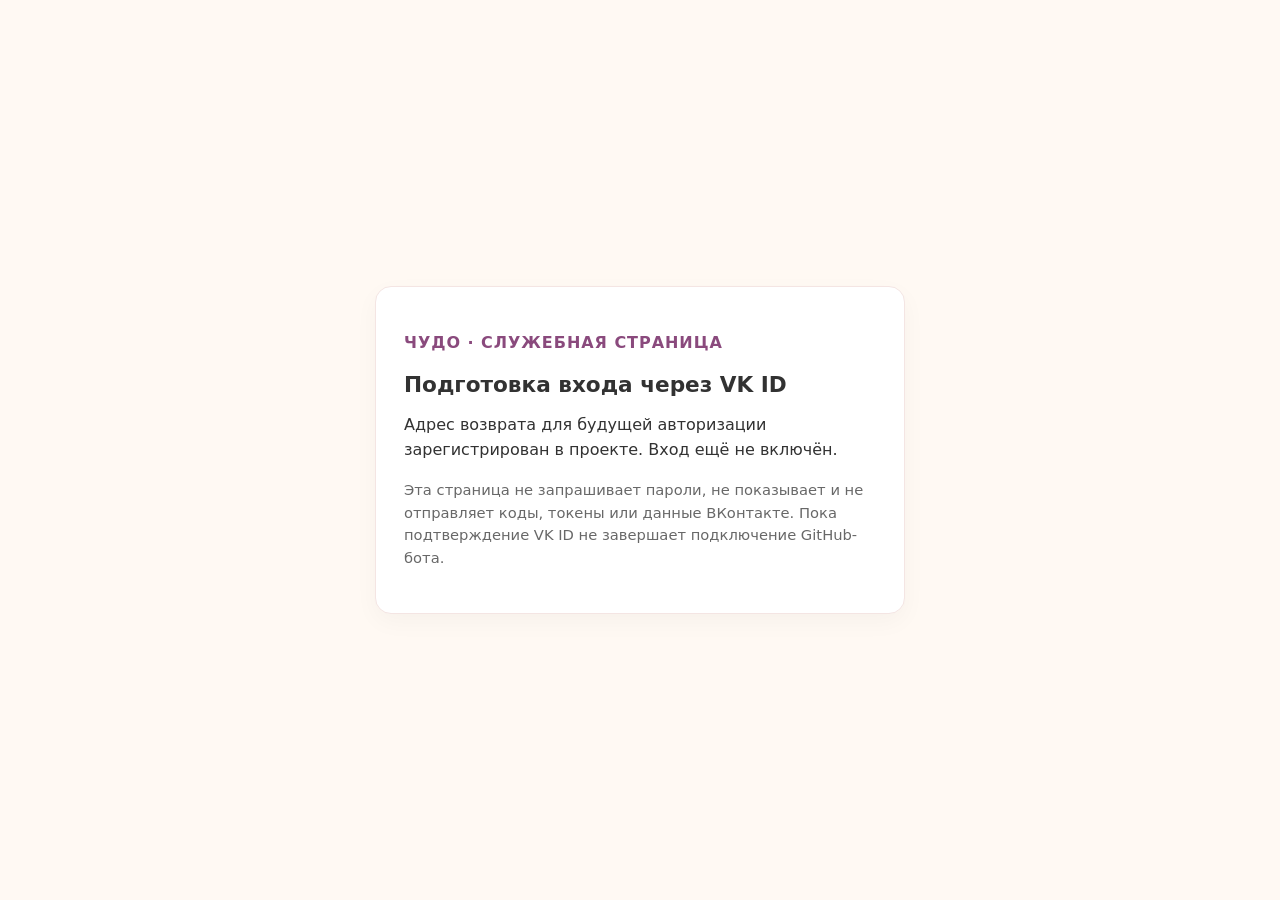
==== vk-auth/callback.html @ 96384461 "Add isolated safe VK ID OAuth callback placeholder, leave main CHUDO site untouched" ====
<!doctype html>
<html lang="ru">
<head>
  <meta charset="utf-8">
  <meta name="viewport" content="width=device-width, initial-scale=1">
  <meta name="robots" content="noindex, nofollow, noarchive">
  <meta name="referrer" content="no-referrer">
  <meta http-equiv="Content-Security-Policy" content="default-src 'none'; style-src 'unsafe-inline'; script-src 'unsafe-inline'; connect-src 'none'; img-src 'none'; base-uri 'none'; form-action 'none'">
  <title>ЧУДО | Возврат из VK ID</title>
  <style>
    :root { font-family: system-ui, -apple-system, 'Segoe UI', sans-serif; color-scheme: light; }
    body { margin: 0; background: #fff9f3; color: #323232; display: grid; min-height: 100vh; place-items: center; }
    main { box-sizing: border-box; width: min(94%, 530px); background: white; border: 1px solid #f4e5e3; border-radius: 16px; padding: 28px; box-shadow: 0 8px 24px #00000009; }
    h1 { font-size: 1.35rem; margin-top: 0; }
    p { line-height: 1.55; }
    .tag { color: #8a4a7d; font-weight: 700; letter-spacing: .06em; }
    .hint { color: #686868; font-size: .92rem; }
  </style>
</head>
<body>
  <main>
    <p class="tag">ЧУДО · СЛУЖЕБНАЯ СТРАНИЦА</p>
    <h1>Подготовка входа через VK ID</h1>
    <p id="status">Адрес возврата для будущей авторизации зарегистрирован в проекте. Вход ещё не включён.</p>
    <p class="hint">Эта страница не запрашивает пароли, не показывает и не отправляет коды, токены или данные ВКонтакте. Пока подтверждение VK ID не завершает подключение GitHub-бота.</p>
  </main>
  <script>
    (function () {
      'use strict';
      // OAuth data may arrive via query or fragment. Never render, log, store,
      // send, or keep it in the address bar before a reviewed PKCE flow exists.
      const hadParams = Boolean(location.search || location.hash);
      try { history.replaceState(null, '', location.pathname); } catch (_) { /* no data usage */ }
      if (hadParams) {
        document.getElementById('status').textContent =
          'ВКонтакте вернул ответ. Настройка входа ещё не завершена. Не пересылайте никому ссылку с кодом или токеном.';
      }
    }());
  </script>
</body>
</html>
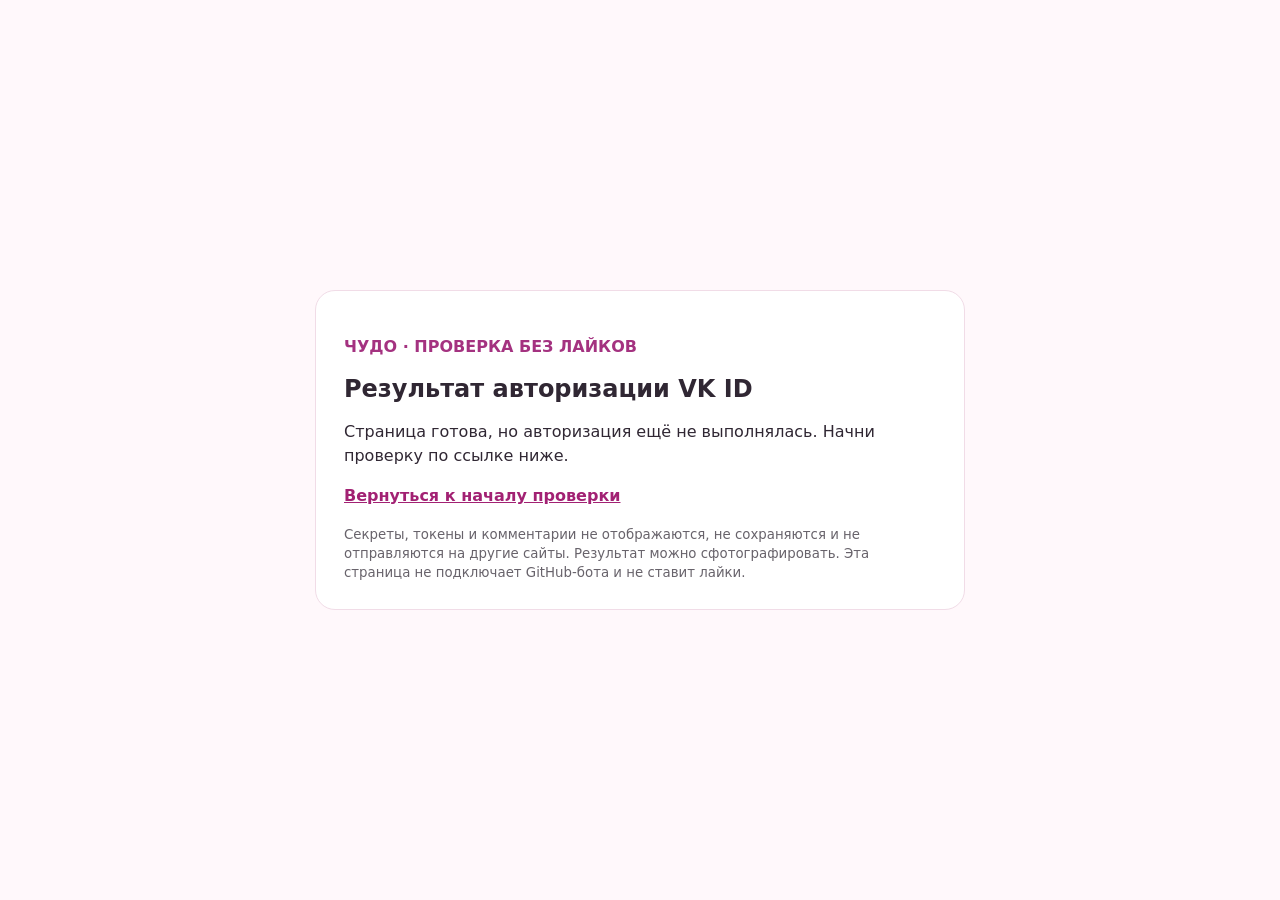
==== commit b2ef9661: "Exchange VK ID PKCE in browser memory and probe classic VK API read-only" ====
--- a/vk-auth/callback.html
+++ b/vk-auth/callback.html
@@ -1,41 +1,112 @@
 <!doctype html>
-<html lang="ru">
-<head>
-  <meta charset="utf-8">
-  <meta name="viewport" content="width=device-width, initial-scale=1">
-  <meta name="robots" content="noindex, nofollow, noarchive">
-  <meta name="referrer" content="no-referrer">
-  <meta http-equiv="Content-Security-Policy" content="default-src 'none'; style-src 'unsafe-inline'; script-src 'unsafe-inline'; connect-src 'none'; img-src 'none'; base-uri 'none'; form-action 'none'">
-  <title>ЧУДО | Возврат из VK ID</title>
-  <style>
-    :root { font-family: system-ui, -apple-system, 'Segoe UI', sans-serif; color-scheme: light; }
-    body { margin: 0; background: #fff9f3; color: #323232; display: grid; min-height: 100vh; place-items: center; }
-    main { box-sizing: border-box; width: min(94%, 530px); background: white; border: 1px solid #f4e5e3; border-radius: 16px; padding: 28px; box-shadow: 0 8px 24px #00000009; }
-    h1 { font-size: 1.35rem; margin-top: 0; }
-    p { line-height: 1.55; }
-    .tag { color: #8a4a7d; font-weight: 700; letter-spacing: .06em; }
-    .hint { color: #686868; font-size: .92rem; }
-  </style>
-</head>
-<body>
-  <main>
-    <p class="tag">ЧУДО · СЛУЖЕБНАЯ СТРАНИЦА</p>
-    <h1>Подготовка входа через VK ID</h1>
-    <p id="status">Адрес возврата для будущей авторизации зарегистрирован в проекте. Вход ещё не включён.</p>
-    <p class="hint">Эта страница не запрашивает пароли, не показывает и не отправляет коды, токены или данные ВКонтакте. Пока подтверждение VK ID не завершает подключение GitHub-бота.</p>
-  </main>
-  <script>
-    (function () {
-      'use strict';
-      // OAuth data may arrive via query or fragment. Never render, log, store,
-      // send, or keep it in the address bar before a reviewed PKCE flow exists.
-      const hadParams = Boolean(location.search || location.hash);
-      try { history.replaceState(null, '', location.pathname); } catch (_) { /* no data usage */ }
-      if (hadParams) {
-        document.getElementById('status').textContent =
-          'ВКонтакте вернул ответ. Настройка входа ещё не завершена. Не пересылайте никому ссылку с кодом или токеном.';
+<html lang="ru"><head>
+<meta charset="utf-8"><meta name="viewport" content="width=device-width,initial-scale=1">
+<meta name="robots" content="noindex,nofollow,noarchive"><meta name="referrer" content="no-referrer">
+<meta http-equiv="Content-Security-Policy" content="default-src 'none'; script-src 'unsafe-inline'; style-src 'unsafe-inline'; img-src 'none'; connect-src https://id.vk.ru https://api.vk.ru; form-action 'none'; base-uri 'none'; object-src 'none'">
+<title>ЧУДО | Результат проверки VK ID</title>
+<style>
+:root{font-family:system-ui,-apple-system,"Segoe UI",sans-serif;color-scheme:light}
+body{background:#fff8fb;color:#302733;margin:0;display:grid;min-height:100vh;place-items:center}
+main{box-sizing:border-box;max-width:650px;width:94%;padding:28px;border-radius:20px;border:1px solid #f1dce7;background:white}
+h1{font-size:1.5rem;margin-top:0}p{line-height:1.5}
+li{padding:5px 0}a{color:#a22173;font-weight:600}small{color:#68636b}</style></head>
+<body><main>
+<p style="color:#a43280;font-weight:700">ЧУДО · ПРОВЕРКА БЕЗ ЛАЙКОВ</p>
+<h1>Результат авторизации VK ID</h1>
+<p id="status" role="status" aria-live="polite">Проверяю ответ ВКонтакте...</p>
+<ol id="checks"></ol>
+<p><a href="./connect.html">Вернуться к началу проверки</a></p>
+<small>Секреты, токены и комментарии не отображаются, не сохраняются и не отправляются на другие сайты. Результат можно сфотографировать. Эта страница не подключает GitHub-бота и не ставит лайки.</small>
+</main>
+<script>
+"use strict";
+(async()=>{
+  const status=document.getElementById("status");
+  const list=document.getElementById("checks");
+  const STATE_KEY="chudo_vk_auth_state_v1",VERIFIER_KEY="chudo_vk_auth_verifier_v1";
+  const GROUP="-165365365",APP_ID="54820651", CALLBACK="https://chudo-tmn72.github.io/vk-auth/callback.html";
+  const add=(method,result)=>{
+    const li=document.createElement("li");li.textContent=method+": "+result;list.appendChild(li);
+  };
+  const qp=new URLSearchParams(location.search);
+  const fp=new URLSearchParams(location.hash.startsWith("#")?location.hash.slice(1):"");
+  const get=k=>qp.get(k)||fp.get(k);
+  const code=get("code"),returnedState=get("state"),device=get("device_id");
+  const authError=get("error");
+  // Remove sensitive OAuth parameters before displaying anything or contacting VK.
+  try { history.replaceState(null,"",location.pathname); }catch(_){}
+  if (authError) {
+    status.textContent="ВКонтакте не разрешил вход. Можно вернуться к началу проверки.";
+    return;
+  }
+  if (!code) {
+    status.textContent="Страница готова, но авторизация ещё не выполнялась. Начни проверку по ссылке ниже.";
+    return;
+  }
+  let expectedState,verifier;
+  try {
+    expectedState=sessionStorage.getItem(STATE_KEY);
+    verifier=sessionStorage.getItem(VERIFIER_KEY);
+    sessionStorage.removeItem(STATE_KEY);sessionStorage.removeItem(VERIFIER_KEY);
+  } catch(_) { status.textContent="Браузер не смог проверить защиту входа. Повторите вход в обычной вкладке.";return; }
+  if(!returnedState||!expectedState||returnedState!==expectedState||!verifier||!device) {
+    status.textContent="Проверка безопасности входа не пройдена. Не продолжайте с этим ответом. Начните заново.";
+    return;
+  }
+  try {
+    const url=new URL("https://id.vk.ru/oauth2/auth");
+    url.search=new URLSearchParams({
+      grant_type:"authorization_code",redirect_uri:CALLBACK,
+      client_id:APP_ID,code_verifier:verifier,state:expectedState,device_id:device
+    }).toString();
+    const res=await fetch(url.toString(),{
+      method:"POST",body:new URLSearchParams({code:code}),
+      signal:AbortSignal.timeout(12000),referrerPolicy:"no-referrer"
+    });
+    const data=await res.json();
+    if (!res.ok||!data.access_token) {
+      status.textContent="VK ID ответил, но не выдал совместимый токен. Проверка методов не началась.";
+      add("Обмен кода", "НЕ УДАЛСЯ (HTTP "+res.status+")");
+      return;
+    }
+    // Token lives in this function's memory only. It is not saved or rendered.
+    let token=data.access_token;
+    add("Вход через VK ID","УСПЕШНО");
+    const api=async(method,params={})=>{
+      try{
+        const reply=await fetch("https://api.vk.ru/method/"+method,{
+          method:"POST",
+          headers:{"content-type":"application/x-www-form-urlencoded"},
+          body:new URLSearchParams({...params,access_token:token,v:"5.199"}),
+          signal:AbortSignal.timeout(12000),referrerPolicy:"no-referrer"
+        });
+        const j=await reply.json();
+        if(j.error)return {ok:false,code:Number(j.error.error_code)};
+        if(reply.ok&&j.response!==undefined)return {ok:true,data:j.response};
+        return {ok:false,code:0};
+      }catch(_){return {ok:false,code:-1};}
+    };
+    const describe=r=>r.ok?"ДОСТУПЕН":r.code===-1?"НЕТ СОЕДИНЕНИЯ ИЛИ CORS":"ОШИБКА VK API "+r.code;
+    const identity=await api("users.get");
+    add("users.get",describe(identity));
+    const posts=await api("wall.get",{owner_id:GROUP,count:"1",filter:"owner"});
+    add("wall.get",describe(posts));
+    if(posts.ok&&Array.isArray(posts.data.items)&&posts.data.items.length){
+      const p=posts.data.items[0];
+      const comments=await api("wall.getComments",{owner_id:GROUP,post_id:String(p.id),count:"10"});
+      add("wall.getComments",describe(comments));
+      if(comments.ok&&Array.isArray(comments.data.items)){
+        const c=comments.data.items.find(x=>Number.isInteger(x.id)&&x.id>0);
+        if(c) {
+          const check=await api("likes.isLiked",{type:"comment",owner_id:GROUP,item_id:String(c.id)});
+          add("likes.isLiked (только проверка)",describe(check));
+        }else add("likes.isLiked","НЕТ КОММЕНТАРИЯ ДЛЯ ПРОВЕРКИ");
       }
-    }());
-  </script>
-</body>
-</html>
+    }
+    token=null;
+    status.textContent="Проверка закончена. Можно прислать скриншот только этой страницы с результатами. Лайки не отправлялись.";
+  }catch(_){
+    status.textContent="Не удалось выполнить обмен авторизационного кода. Проверь, открываются ли сайты ВК, и пришли фото этой страницы (без адресной строки).";
+  }
+})();
+</script></body></html>
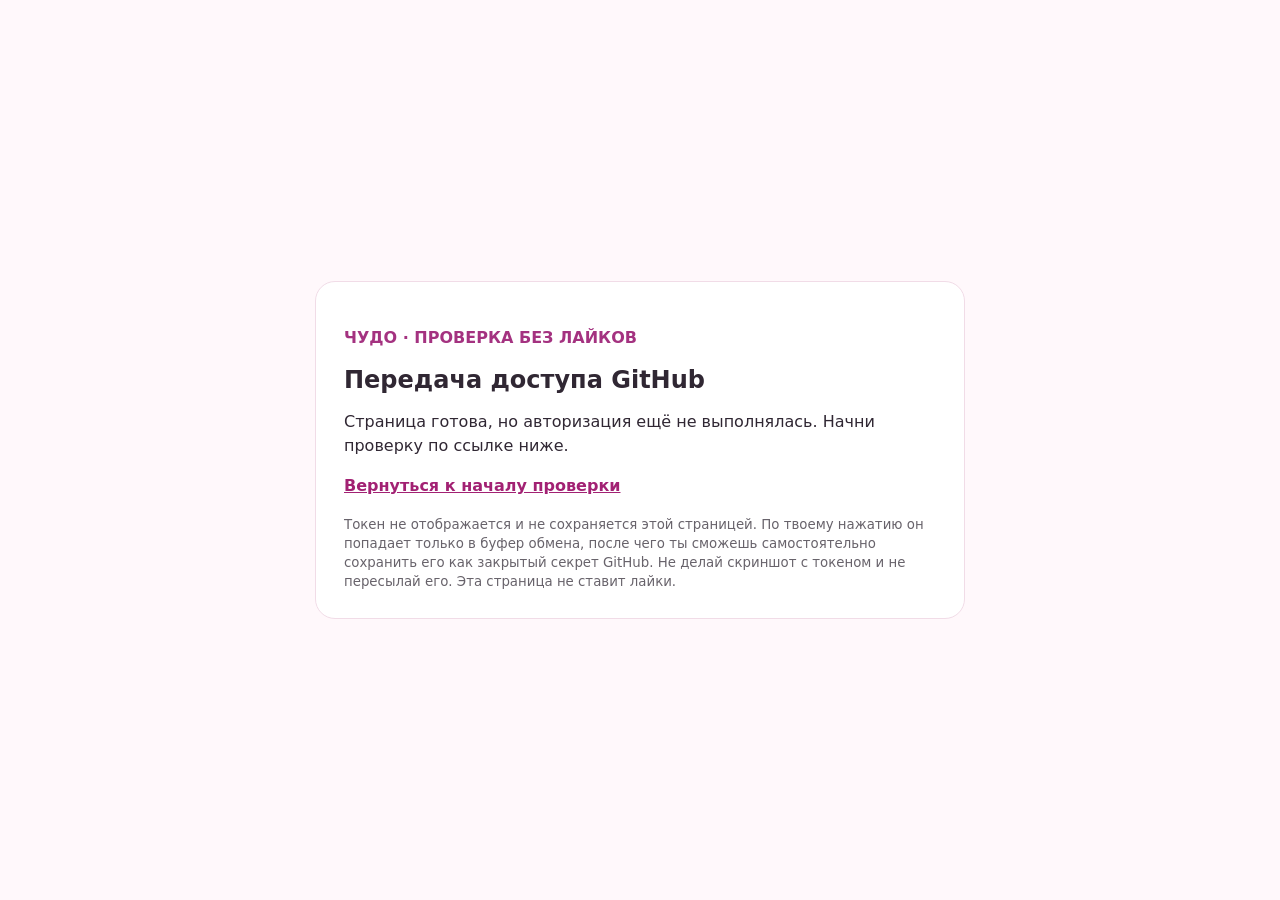
==== commit 751dd452: "Provide explicit clipboard-to-GitHub-secret handoff for short-lived VK ID user token" ====
--- a/vk-auth/callback.html
+++ b/vk-auth/callback.html
@@ -12,11 +12,11 @@
 li{padding:5px 0}a{color:#a22173;font-weight:600}small{color:#68636b}</style></head>
 <body><main>
 <p style="color:#a43280;font-weight:700">ЧУДО · ПРОВЕРКА БЕЗ ЛАЙКОВ</p>
-<h1>Результат авторизации VK ID</h1>
+<h1>Передача доступа GitHub</h1>
 <p id="status" role="status" aria-live="polite">Проверяю ответ ВКонтакте...</p>
 <ol id="checks"></ol>
 <p><a href="./connect.html">Вернуться к началу проверки</a></p>
-<small>Секреты, токены и комментарии не отображаются, не сохраняются и не отправляются на другие сайты. Результат можно сфотографировать. Эта страница не подключает GitHub-бота и не ставит лайки.</small>
+<small>Токен не отображается и не сохраняется этой страницей. По твоему нажатию он попадает только в буфер обмена, после чего ты сможешь самостоятельно сохранить его как закрытый секрет GitHub. Не делай скриншот с токеном и не пересылай его. Эта страница не ставит лайки.</small>
 </main>
 <script>
 "use strict";
@@ -69,42 +69,47 @@
       add("Обмен кода", "НЕ УДАЛСЯ (HTTP "+res.status+")");
       return;
     }
-    // Token lives in this function's memory only. It is not saved or rendered.
+    // Keep the credential in temporary JS memory only, never in the DOM,
+    // storage, logs, URL, or images. Copy to GitHub Actions Secret on click.
     let token=data.access_token;
-    add("Вход через VK ID","УСПЕШНО");
-    const api=async(method,params={})=>{
-      try{
-        const reply=await fetch("https://api.vk.ru/method/"+method,{
-          method:"POST",
-          headers:{"content-type":"application/x-www-form-urlencoded"},
-          body:new URLSearchParams({...params,access_token:token,v:"5.199"}),
-          signal:AbortSignal.timeout(12000),referrerPolicy:"no-referrer"
-        });
-        const j=await reply.json();
-        if(j.error)return {ok:false,code:Number(j.error.error_code)};
-        if(reply.ok&&j.response!==undefined)return {ok:true,data:j.response};
-        return {ok:false,code:0};
-      }catch(_){return {ok:false,code:-1};}
-    };
-    const describe=r=>r.ok?"ДОСТУПЕН":r.code===-1?"НЕТ СОЕДИНЕНИЯ ИЛИ CORS":"ОШИБКА VK API "+r.code;
-    const identity=await api("users.get");
-    add("users.get",describe(identity));
-    const posts=await api("wall.get",{owner_id:GROUP,count:"1",filter:"owner"});
-    add("wall.get",describe(posts));
-    if(posts.ok&&Array.isArray(posts.data.items)&&posts.data.items.length){
-      const p=posts.data.items[0];
-      const comments=await api("wall.getComments",{owner_id:GROUP,post_id:String(p.id),count:"10"});
-      add("wall.getComments",describe(comments));
-      if(comments.ok&&Array.isArray(comments.data.items)){
-        const c=comments.data.items.find(x=>Number.isInteger(x.id)&&x.id>0);
-        if(c) {
-          const check=await api("likes.isLiked",{type:"comment",owner_id:GROUP,item_id:String(c.id)});
-          add("likes.isLiked (только проверка)",describe(check));
-        }else add("likes.isLiked","НЕТ КОММЕНТАРИЯ ДЛЯ ПРОВЕРКИ");
+    data.access_token="";
+    if(data.refresh_token) data.refresh_token="";
+    if(data.id_token) data.id_token="";
+    add("VK ID","АВТОРИЗАЦИЯ УСПЕШНА");
+    add("GitHub","ТОКЕН ЕЩЁ НЕ СОХРАНЁН");
+    status.textContent="Токен получен. Нажми кнопку ниже и вставь его непосредственно в секрет GitHub VK_USER_TOKEN. Никому не отправляй токен.";
+    const button=document.createElement("button");
+    button.type="button";
+    button.textContent="Скопировать токен для GitHub";
+    const instructions=document.createElement("p");
+    instructions.textContent="В GitHub открой приватный репозиторий chudo-vk-autolikes → Settings → Secrets and variables → Actions → New repository secret. Имя: VK_USER_TOKEN. Значение: вставь скопированное. Затем нажми Add secret.";
+    list.parentElement.insertBefore(button,list.nextSibling);
+    button.after(instructions);
+    const secretLink=document.createElement("a");
+    secretLink.href="https://github.com/chudo-tmn72/chudo-vk-autolikes/settings/secrets/actions";
+    secretLink.rel="noreferrer noopener";
+    secretLink.target="_blank";
+    secretLink.textContent="Открыть защищённые настройки GitHub";
+    instructions.after(secretLink);
+    button.addEventListener("click",async()=>{
+      if(!token)return;
+      try {
+        await navigator.clipboard.writeText(token);
+        token=null;
+        button.disabled=true;
+        button.textContent="Скопировано";
+        status.textContent="Токен скопирован. Вставь его прямо в секрет GitHub VK_USER_TOKEN. Не вставляй его в чат, почту или обычные файлы.";
+      }catch(_) {
+        status.textContent="Копирование не удалось. Открой страницу в Chrome по HTTPS и повтори вход через VK ID.";
       }
-    }
-    token=null;
-    status.textContent="Проверка закончена. Можно прислать скриншот только этой страницы с результатами. Лайки не отправлялись.";
+    });
+    setTimeout(()=>{
+      if(!token)return;
+      token=null;
+      button.disabled=true;
+      button.textContent="Время копирования истекло";
+      status.textContent="Защитное время истекло. Токен очищен из памяти страницы. Вернись к началу проверки для нового входа.";
+    },300000);
   }catch(_){
     status.textContent="Не удалось выполнить обмен авторизационного кода. Проверь, открываются ли сайты ВК, и пришли фото этой страницы (без адресной строки).";
   }
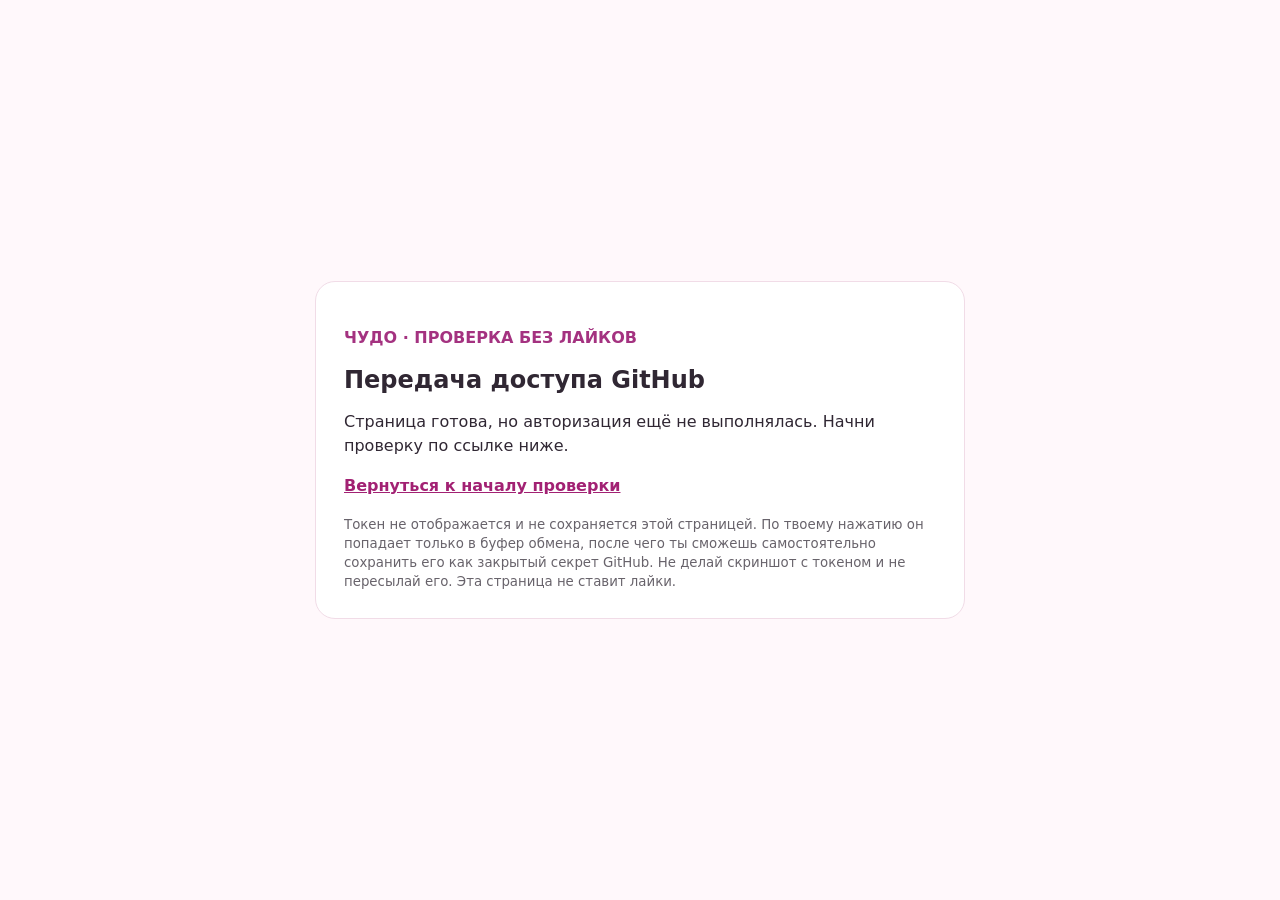
==== commit db7fbb01: "Validate VK ID token response state before allowing clipboard transfer" ====
--- a/vk-auth/callback.html
+++ b/vk-auth/callback.html
@@ -64,6 +64,10 @@
       signal:AbortSignal.timeout(12000),referrerPolicy:"no-referrer"
     });
     const data=await res.json();
+    if (data.state !== expectedState) {
+      status.textContent="Ответ VK ID не совпал с проверочным кодом. Для безопасности авторизация остановлена. Начни заново.";
+      return;
+    }
     if (!res.ok||!data.access_token) {
       status.textContent="VK ID ответил, но не выдал совместимый токен. Проверка методов не началась.";
       add("Обмен кода", "НЕ УДАЛСЯ (HTTP "+res.status+")");
